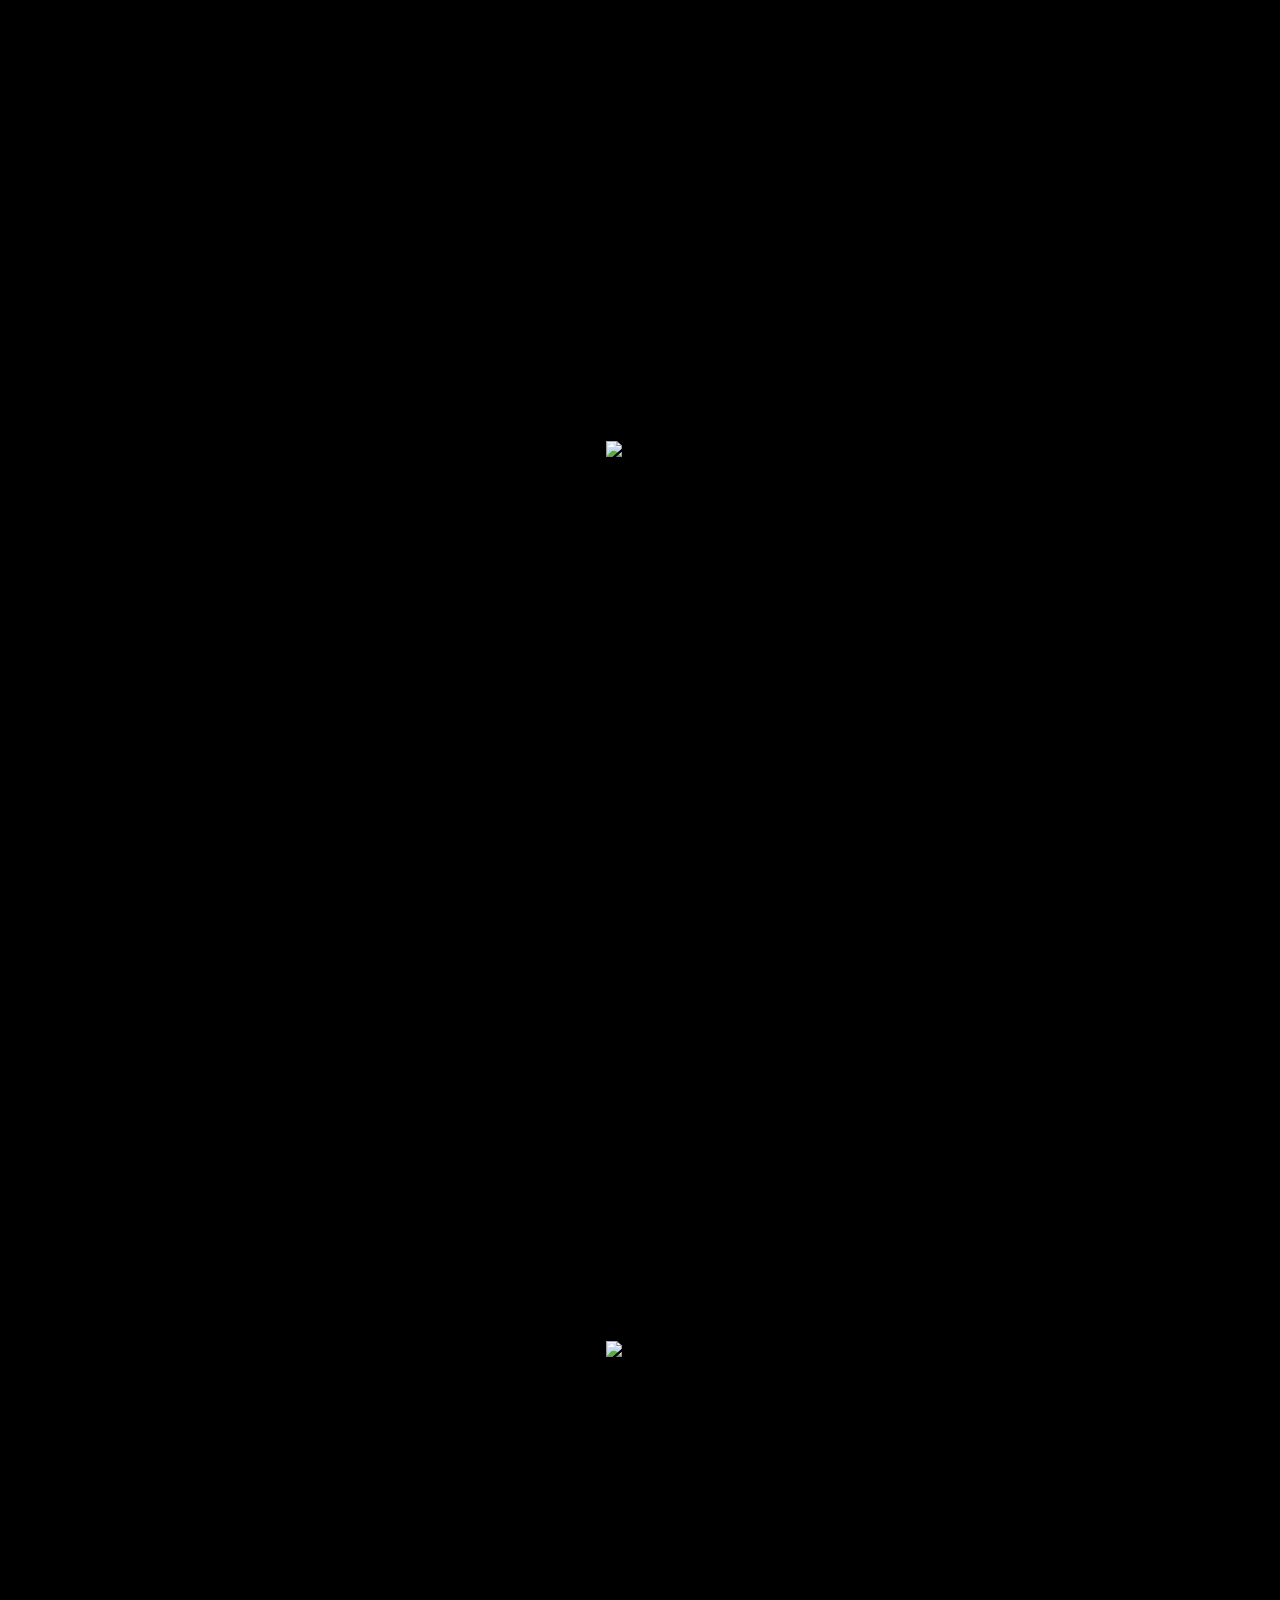
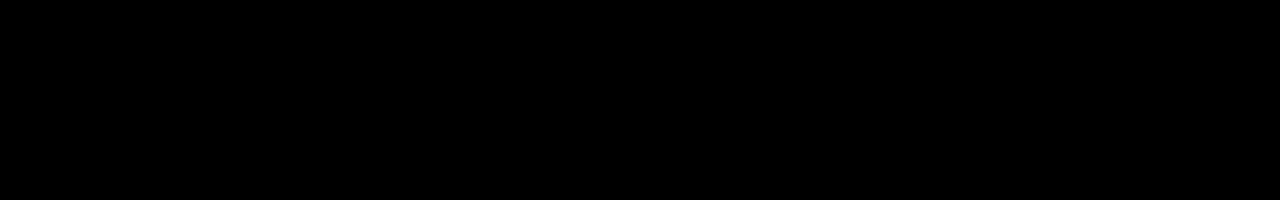
==== introduce/introduce.html @ 56d77886 "Add files via upload" ====
<!DOCTYPE html>
<html lang="en">
<head>
    <meta charset="UTF-8">
    <meta name="viewport" content="width=device-width, initial-scale=1.0">
    <title>Black Background with Images</title>
    <style>
        body {
            margin: 0;
            padding: 0;
            background-color: black; /* 設置背景為黑色 */
        }

        /* 使用 flexbox 來排列圖片 */
        .image-container {
            display: flex;
            justify-content: center; /* 在水平方向居中對齊 */
            align-items: center; /* 在垂直方向居中對齊 */
            height: 100vh; /* 讓容器填滿整個視窗高度 */
        }

        .image-container img {
            max-width: 100%; /* 圖片最大寬度為視窗的一半 */
            max-height: 100%; /* 圖片最大高度為視窗的 80% */
            object-fit: cover; /* 調整圖片以填滿容器 */
            margin: 0px; /* 添加一些間距 */
        }
    </style>
</head>
<body>
    <!-- 第一張圖片 -->
    <div class="image-container">
        <img src="../image/image1.png" alt="Image 1">
    </div>

    <!-- 第二張圖片 -->
    <div class="image-container">
        <img src="../image/image2.png" alt="Image 2">
    </div>
</body>
</html>
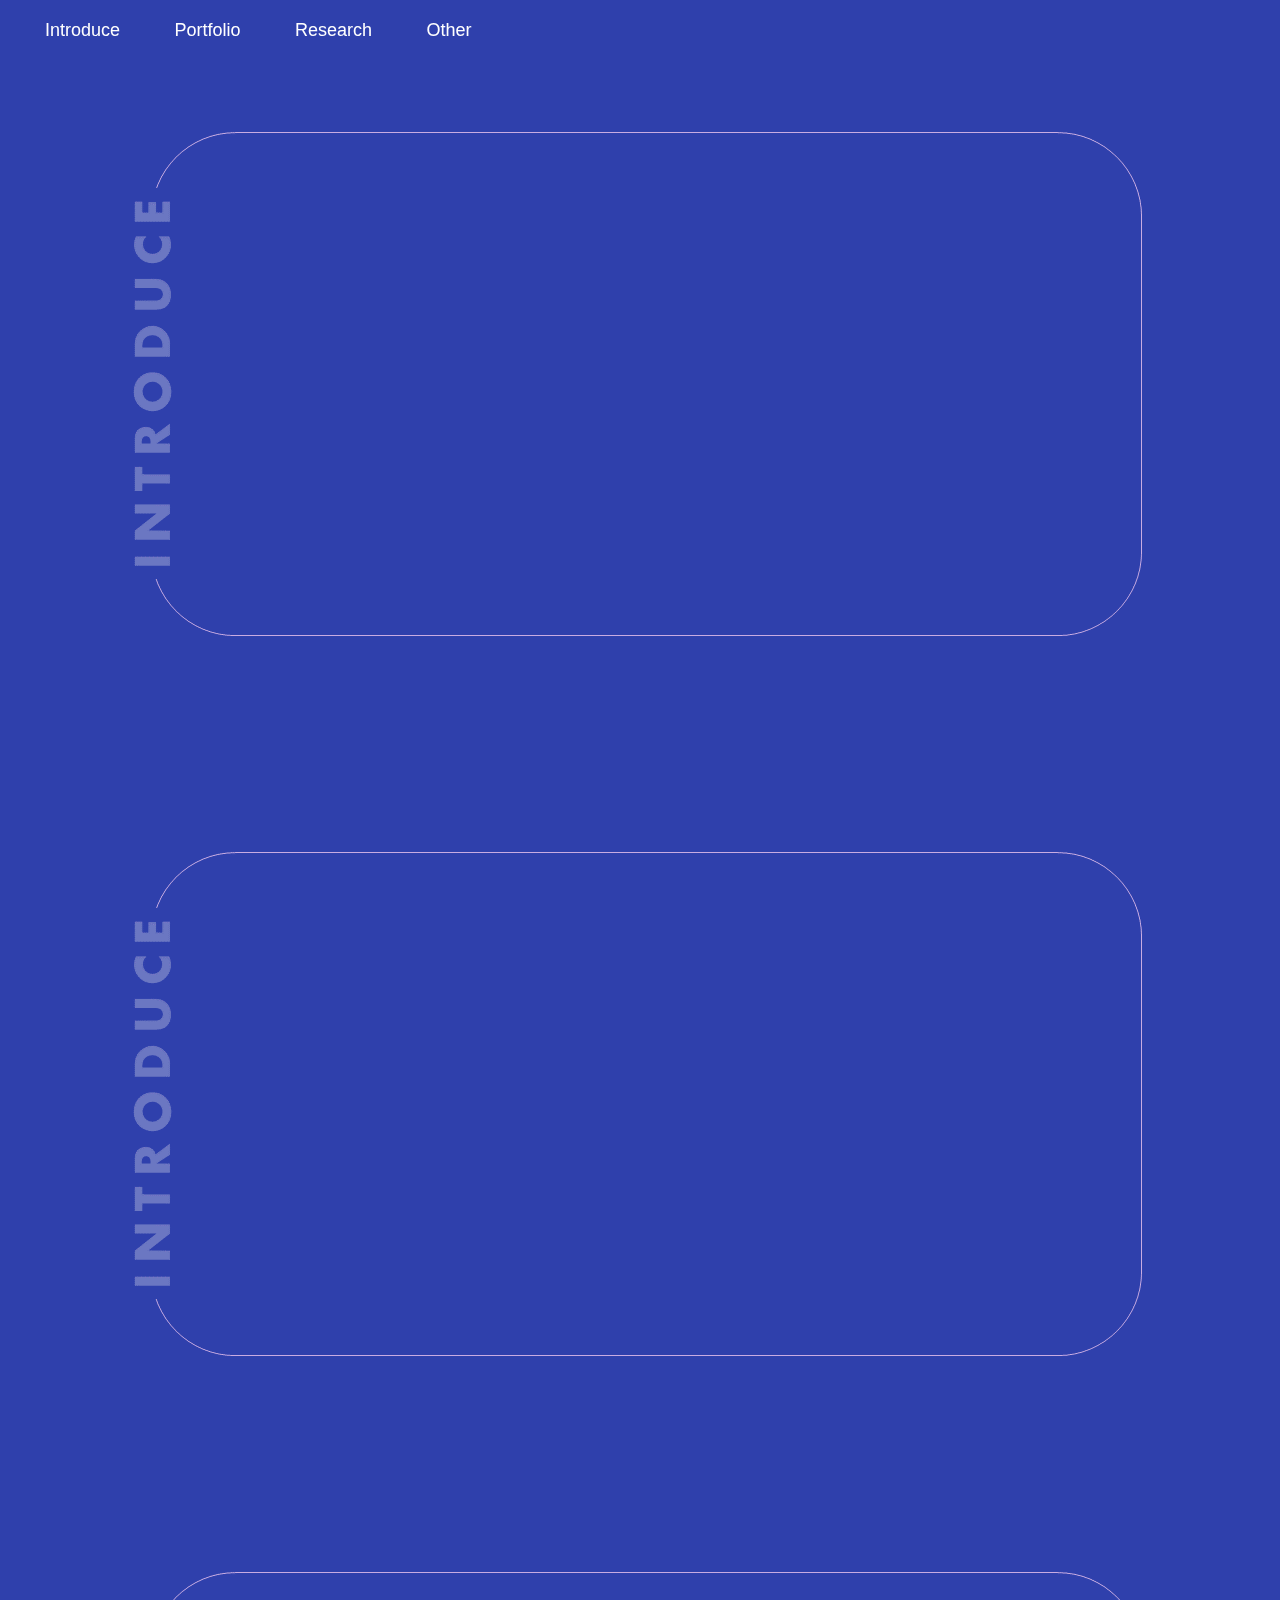
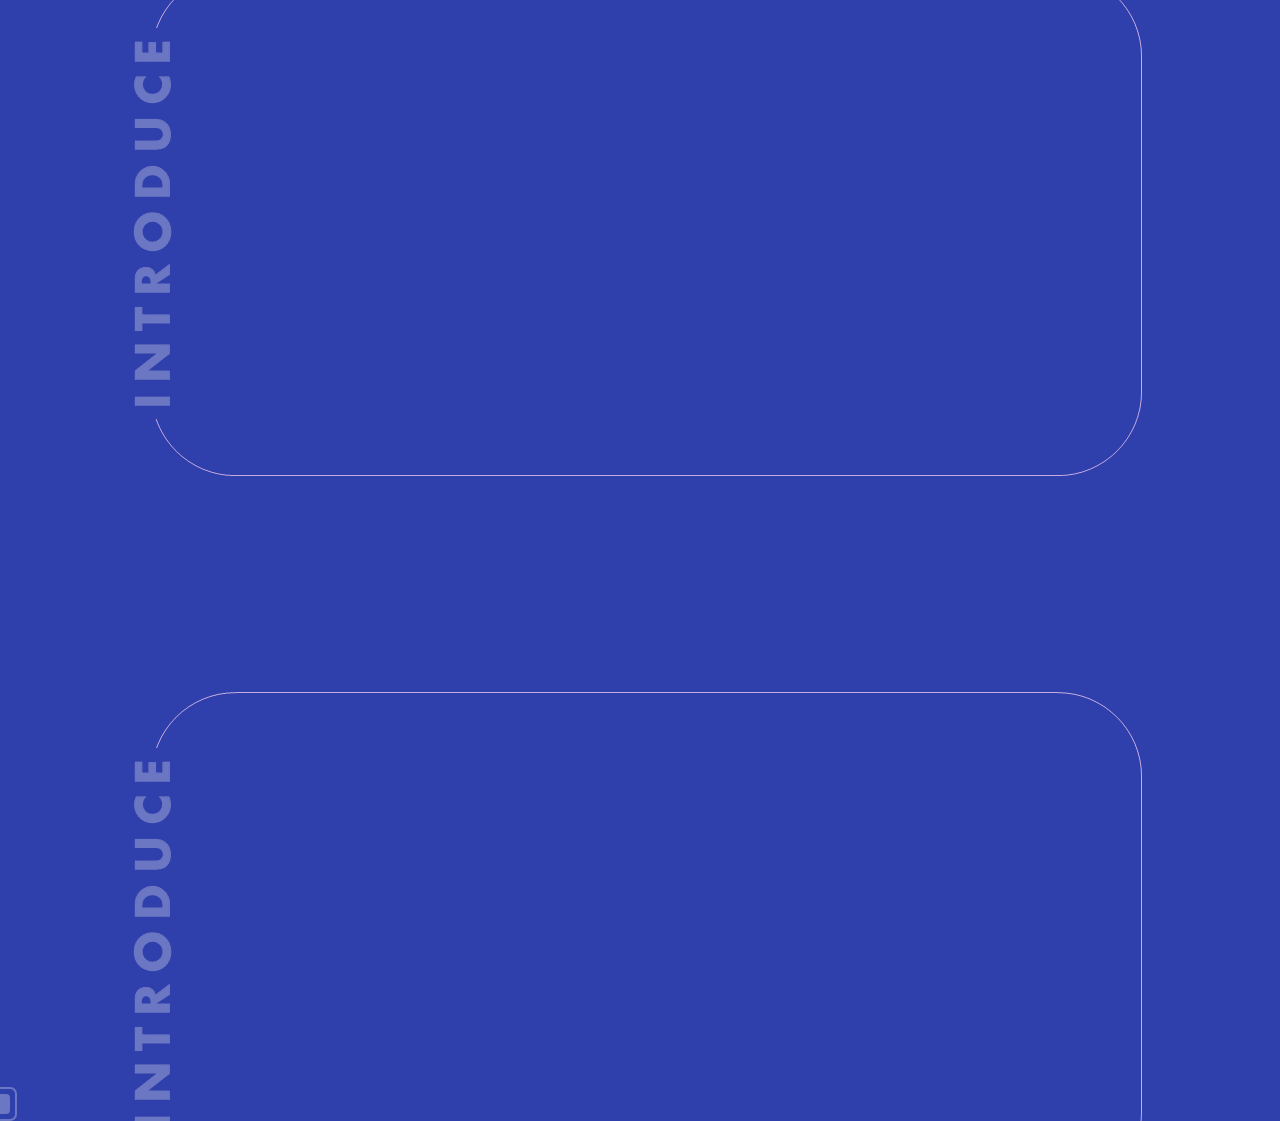
==== commit 9ca5e923: "Update introduce.html" ====
--- a/introduce/introduce.html
+++ b/introduce/introduce.html
@@ -3,39 +3,51 @@
 <head>
     <meta charset="UTF-8">
     <meta name="viewport" content="width=device-width, initial-scale=1.0">
-    <title>Black Background with Images</title>
-    <style>
-        body {
-            margin: 0;
-            padding: 0;
-            background-color: black; /* 設置背景為黑色 */
-        }
-
-        /* 使用 flexbox 來排列圖片 */
-        .image-container {
-            display: flex;
-            justify-content: center; /* 在水平方向居中對齊 */
-            align-items: center; /* 在垂直方向居中對齊 */
-            height: 100vh; /* 讓容器填滿整個視窗高度 */
-        }
-
-        .image-container img {
-            max-width: 100%; /* 圖片最大寬度為視窗的一半 */
-            max-height: 100%; /* 圖片最大高度為視窗的 80% */
-            object-fit: cover; /* 調整圖片以填滿容器 */
-            margin: 0px; /* 添加一些間距 */
-        }
-    </style>
+    <title>Introduce</title>
+    <link rel="stylesheet" href="../css/introduce.css">
 </head>
 <body>
-    <!-- 第一張圖片 -->
+    <div id="menu">
+        <ul>
+           <li><a href="../introduce/introduce.html">Introduce</a></li>
+           <li><a href="#portfolio">Portfolio</a></li>
+           <li><a href="../research/research.html">Research</a></li>
+           <li><a href="../other/other.html">Other</a></li>
+       </ul>
+   </div>
+    <div class="content">
+        <p style="height: 150vh;"></p> <!-- 增加高度以便滾動 -->
+    </div>
     <div class="image-container">
-        <img src="../image/image1.png" alt="Image 1">
+        <img src="../image/Inroduce-01.png" alt="FeiFeiLi Image">
+        <p class="float-text">Li Feifei is the first Sequoia Chair Professor at Stanford University, 
+            a member of the National Academy of Engineering, the National Academy of Medicine, 
+            and the American Academy of Arts and Sciences. He once worked in the Artificial Intelligence Laboratory and Stanford Vision Laboratory of Stanford University. 
+            He is currently the chief scientist and chief researcher of ImageNet, director of the Stanford Institute for Human-Centered Artificial Intelligence, 
+            and co-founder and chairman of AI4ALL.</p>
     </div>
 
-    <!-- 第二張圖片 -->
-    <div class="image-container">
-        <img src="../image/image2.png" alt="Image 2">
+    <div class="image-container2">
+        <img src="../image/Inroduce-02.png" alt="Your Image">
+        <p class="float-text"> Li Feifei's research fields mainly include computer vision, 
+            cognitive neuroscience, computer neuroscience and big data analysis. 
+            She has published more than 200 scientific papers. 
+            Her articles have been published in the world's top authoritative and prestigious academic journals such as Nature and Proceedings of the National Academy of Sciences,
+             and often appear in computer science and neuroscience-related journals and conference reports.
+        </p>
     </div>
+
+    <div class="image-container3">
+        <img src="../image/Inroduce-03.png" alt="Your Image">
+        <p class="float-text"> She is an important leader in this wave of AI development since 2010.
+             When AI development was at a bottleneck, she used her unique insights and enthusiasm for exploring the unknown to make major breakthroughs in the field of computer vision. 
+             She currently serves as the dean of the "Human-Centered AI Institute" at Stanford University. 
+             She firmly believes that it is time for us to reimagine AI. AI has become a responsibility and the responsibility of everyone.
+
+        </p>
+    </div>
+
+    <p style="height: 20vh;"></p> <!-- 增加高度以便測試滾動 -->
+    <script src="../javascript/introduce.js"></script>
 </body>
 </html>
--- a/css/introduce.css
+++ b/css/introduce.css
@@ -0,0 +1,159 @@
+body {
+    font-family: Roboto, sans-serif;
+    background-image: url('../image/Inroduce-BG.png'); 
+    background-color: #2F40AC;
+    margin: 0;
+    padding: 0;
+    height: 250vh; /* 使頁面高度超出視窗高度以便測試滾動效果 */
+}
+
+/* 自定義鼠標*/
+.cursor {
+    position: absolute;
+    pointer-events: none; /* 確保鼠標不會干擾點擊事件 */
+}
+.outer-cube{
+    width: 30px;
+    height: 30px;
+    border-radius: 20%;
+    border: 2px solid #6B77C2;
+    position: absolute;
+    transform: translate(-50%, -50%);
+}
+.inner-cube {
+    width: 20px;
+    height: 20px;
+    border-radius: 20%;
+    background-color: #6B77C2;
+    position: absolute;
+    top: 50%;
+    left: 50%;
+    transform: translate(-50%, -50%);
+    transition: all 0.3s ease;
+}
+
+.click .inner-cube {
+    width: 30px;
+    height: 30px;
+}
+
+
+#menu {
+    position: fixed;
+    top: 0;
+    left: 0;
+    padding: 20px; /* 調整菜單內容與邊緣的距離 */
+    z-index: 999;
+}
+
+#menu ul {
+    list-style-type: none;
+    margin: 0;
+    padding: 0;
+    text-align: left; /* 文字靠左對齊 */
+}
+
+#menu ul li {
+    display: inline;
+    margin: 0 5px;
+}
+
+#menu ul li a {
+    text-decoration: none;
+    color: white;
+    font-size: 18px;
+    padding: 10px 20px;
+    position: relative; /* 用于悬停效果 */
+    transition: color 0.3s ease;
+}
+
+#menu ul li a::after {
+    content: '';
+    position: absolute;
+    width: 0;
+    height: 2px;
+    display: block;
+    margin-top: 5px;
+    right: 0;
+    background: white;
+    transition: width 0.3s ease, background-color 0.3s ease;
+}
+
+#menu ul li a:hover::after {
+    width: 100%;
+    left: 0;
+    background: white;
+}
+
+#menu ul li a:hover {
+    color: #CAADCF; /* 悬停时改变文字颜色 */
+}
+.content {
+    padding: 20px;
+}
+
+.image-container {
+    position: relative; /* 初始位置 */
+    margin-top: -68%; /* 調整這個值來設置圖片和文字初始顯示的位置 */
+    margin-left: 8%;
+    margin-bottom: 50px; /* 添加底部邊距 */
+    text-align: center; /* 文字居中 */
+    opacity: 0; /* 初始時透明 */
+    transition: opacity 2s ease-out;
+}
+
+.image-container.visible {
+    opacity: 1; /* 變為不透明 */
+}
+
+.image-container img {
+    max-width: 800px; /* 限制圖片的最大寬度 */
+    max-height: 600px; 
+}
+
+.image-container2 {
+    position: relative; /* 初始位置 */
+    margin-top: 23%; /* 調整這個值來設置圖片和文字初始顯示的位置 */
+    margin-left: 8%;
+    text-align: center; /* 文字居中 */
+    opacity: 0; /* 初始時透明 */
+    transition: opacity 2s ease-out;
+}
+
+.image-container2.visible {
+    opacity: 1; /* 變為不透明 */
+}
+
+.image-container2 img {
+    max-width: 800px; /* 限制圖片的最大寬度 */
+    max-height: 600px; 
+}
+
+.image-container3 {
+    position: relative; /* 初始位置 */
+    margin-top: 25%; /* 調整這個值來設置圖片和文字初始顯示的位置 */
+    margin-left: 8%;
+    text-align: center; /* 文字居中 */
+    opacity: 0; /* 初始時透明 */
+    transition: opacity 2s ease-out;
+}
+
+.image-container3.visible {
+    opacity: 1; /* 變為不透明 */
+}
+
+.image-container3 img {
+    max-width: 800px; /* 限制圖片的最大寬度 */
+    max-height: 600px; 
+}
+
+.float-text {
+    margin-top: 10px;
+    margin-left: 16%;
+    color: white;
+    font-size: 18px;
+    font-weight: normal;
+    max-width: 780px; 
+    text-align: left; /* 將文字靠左對齊 */
+    line-height: 1.5; 
+}
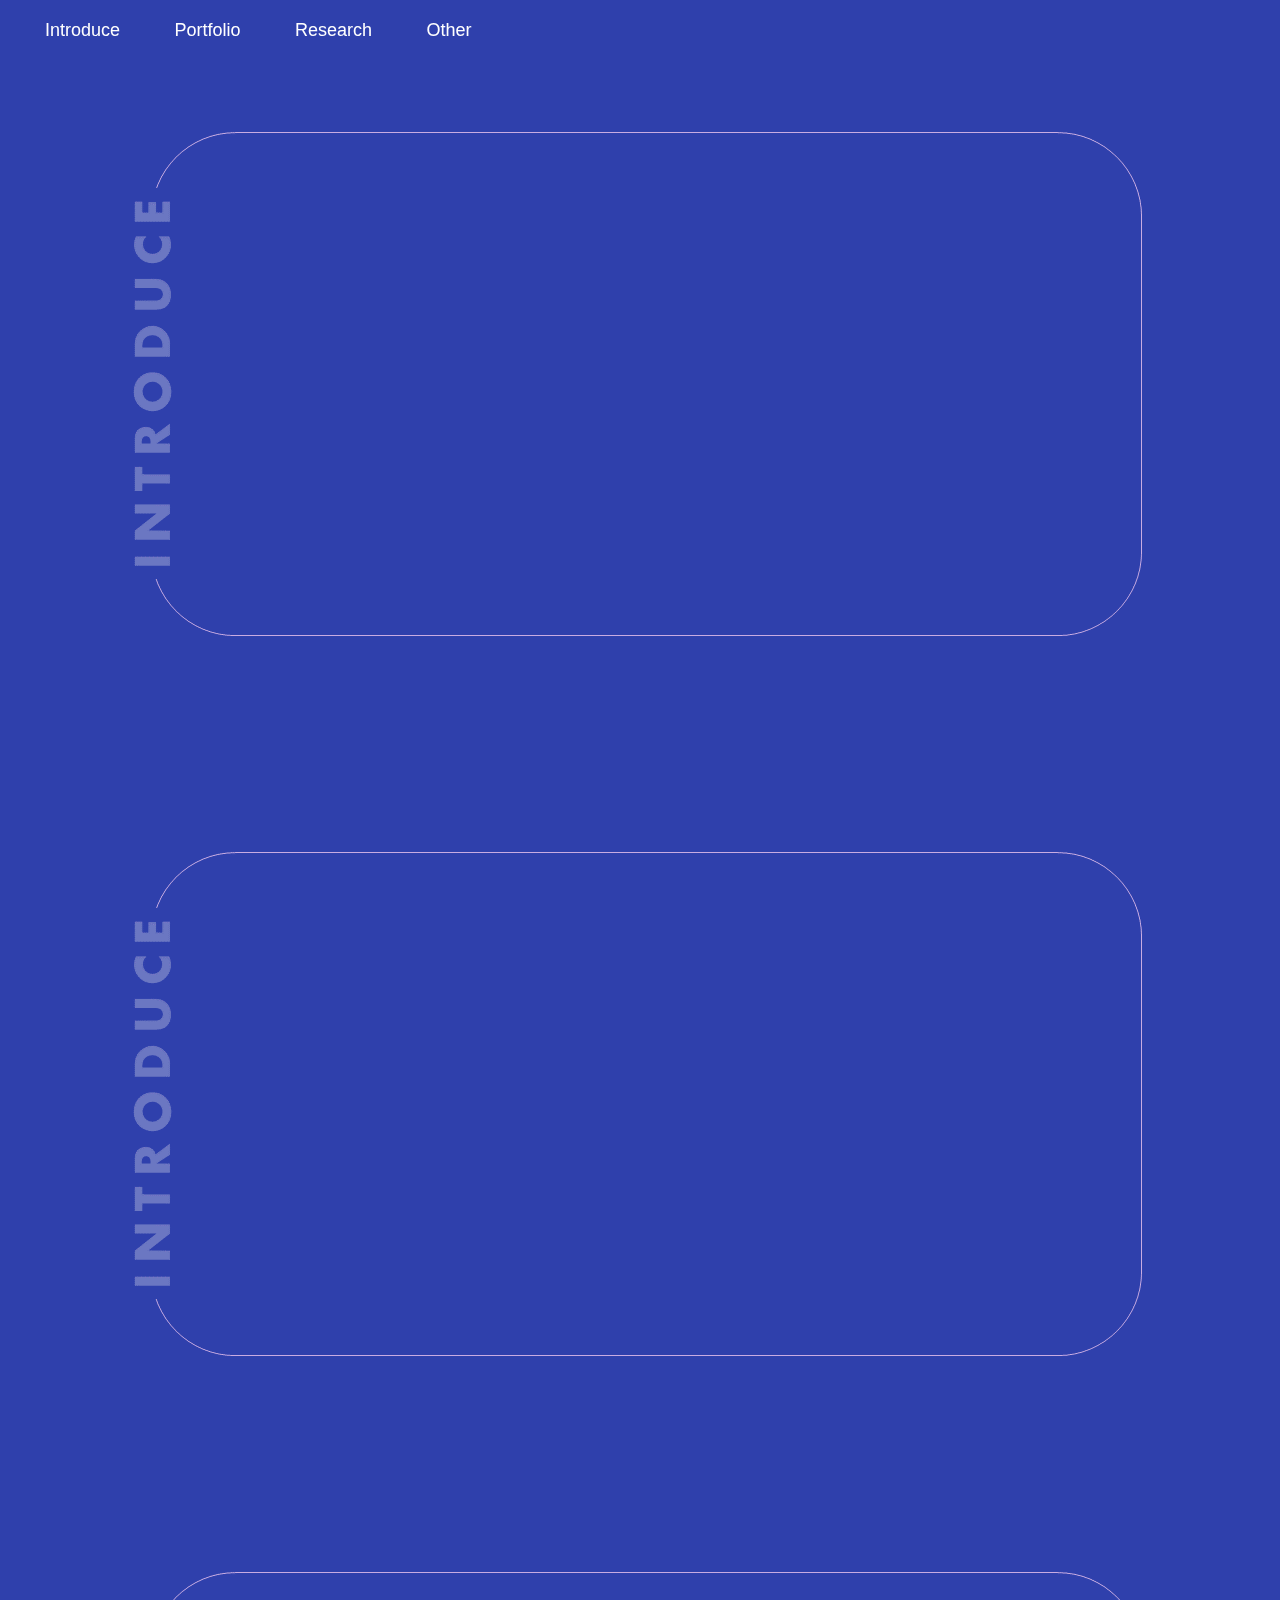
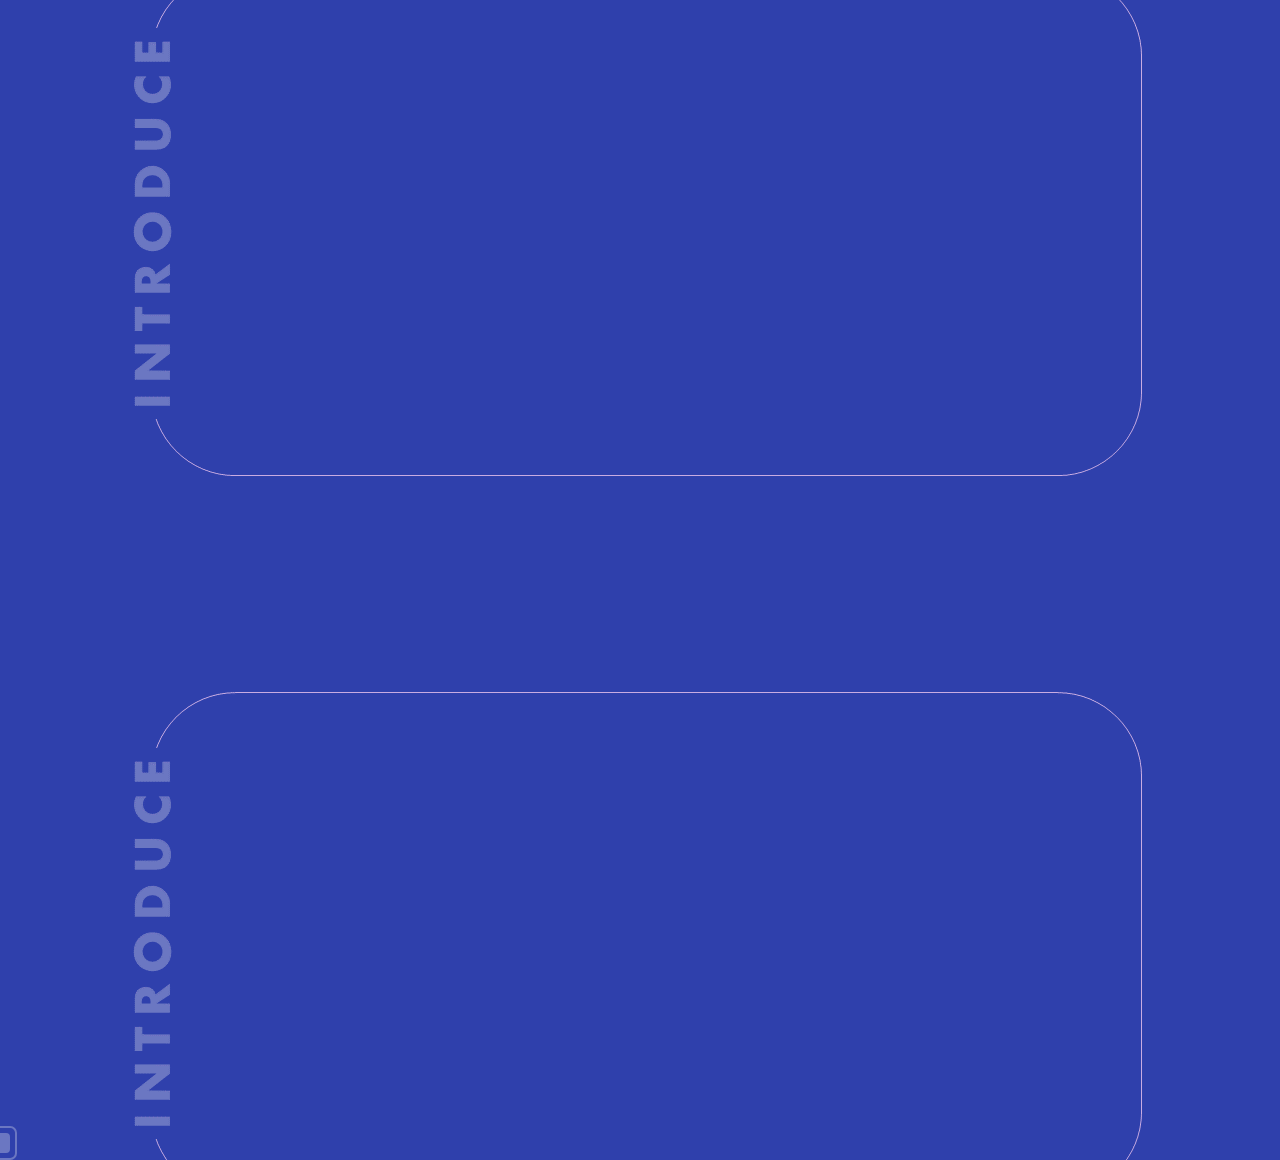
==== commit 0491daa0: "Update introduce.html" ====
--- a/introduce/introduce.html
+++ b/introduce/introduce.html
@@ -10,7 +10,7 @@
     <div id="menu">
         <ul>
            <li><a href="../introduce/introduce.html">Introduce</a></li>
-           <li><a href="#portfolio">Portfolio</a></li>
+           <li><a href="../portfolio/protfolio.html">Portfolio</a></li>
            <li><a href="../research/research.html">Research</a></li>
            <li><a href="../other/other.html">Other</a></li>
        </ul>
--- a/css/introduce.css
+++ b/css/introduce.css
@@ -94,7 +94,7 @@
 
 .image-container {
     position: relative; /* 初始位置 */
-    margin-top: -68%; /* 調整這個值來設置圖片和文字初始顯示的位置 */
+    margin-top: -65%; /* 調整這個值來設置圖片和文字初始顯示的位置 */
     margin-left: 8%;
     margin-bottom: 50px; /* 添加底部邊距 */
     text-align: center; /* 文字居中 */
